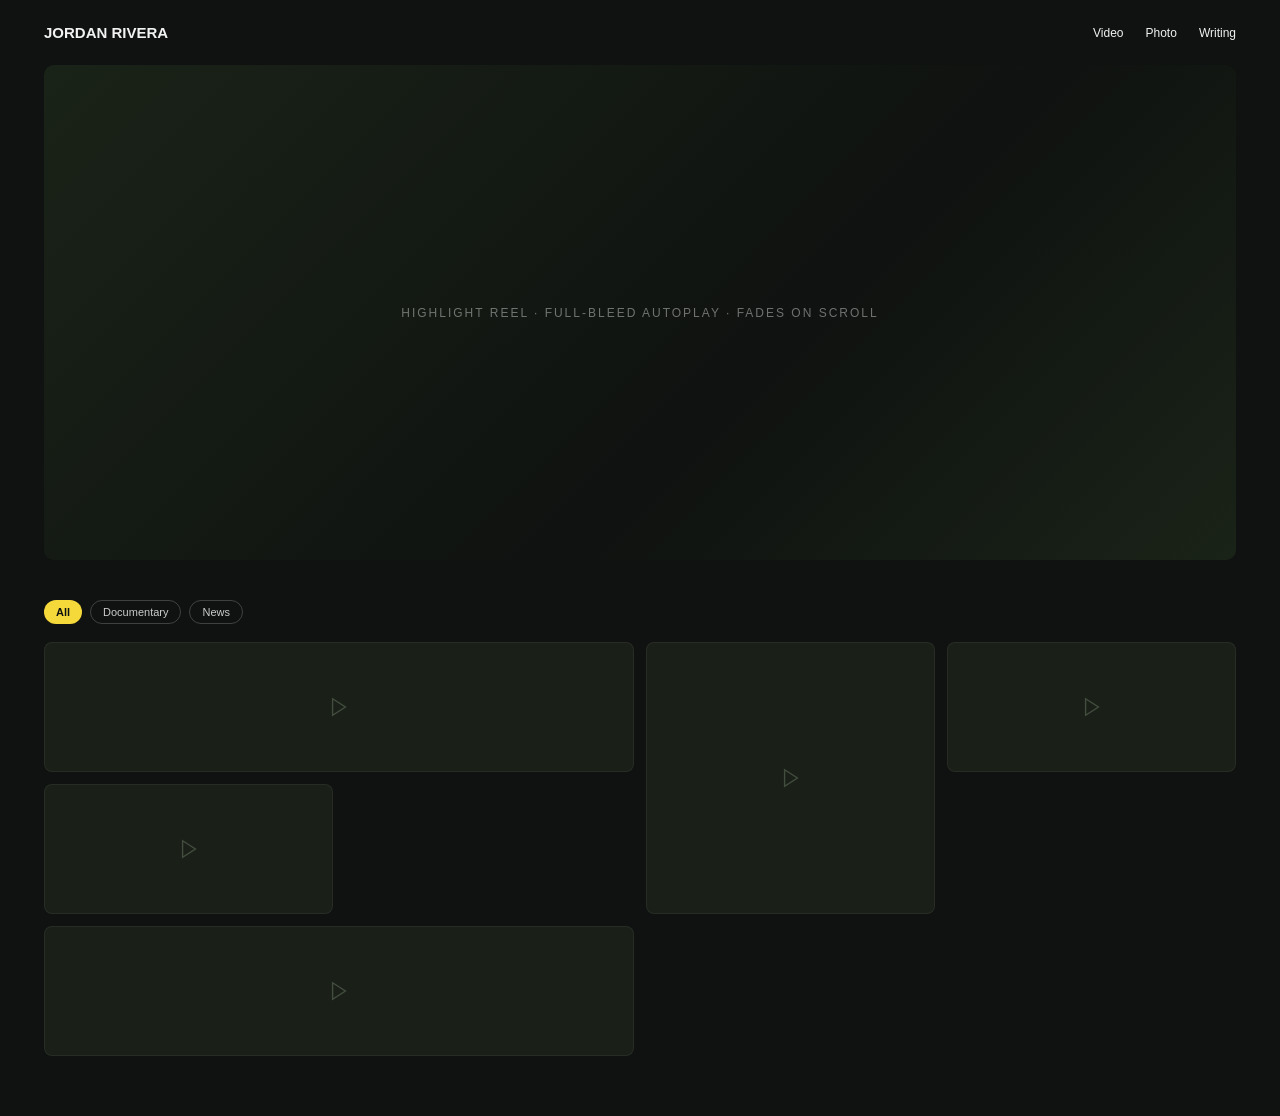
==== video.html @ a4ed3d67 "Initial commit: portfolio site structure with placeholder content" ====
<!DOCTYPE html>
<html lang="en">
<head>
<meta charset="UTF-8">
<meta name="viewport" content="width=device-width, initial-scale=1">
<title>Video — Jordan Rivera</title>
<link rel="stylesheet" href="css/style.css">
</head>
<body class="mode-dark">

  <div class="topbar">
    <a href="index.html" class="logo">JORDAN RIVERA</a>
    <div class="nav">
      <a href="video.html">Video</a>
      <a href="photo.html">Photo</a>
      <a href="writing.html">Writing</a>
    </div>
  </div>

  <!-- REPLACE: full-bleed autoplay highlight reel. Should fade out on scroll
       (see js/main.js) and the actual <video> element should pause once
       scrolled out of view for performance. -->
  <div class="hero-placeholder" id="hero">
    Highlight Reel &middot; full-bleed autoplay &middot; fades on scroll
  </div>

  <!-- REPLACE: filter categories — currently placeholder (Documentary/News).
       Jordan noted more categories will likely be added. -->
  <div class="filters" id="filters">
    <button class="chip active" data-filter="all">All</button>
    <button class="chip" data-filter="documentary">Documentary</button>
    <button class="chip" data-filter="news">News</button>
  </div>

  <!-- REPLACE: real video thumbnails. Each .card should link/embed the actual
       video (YouTube/Vimeo/etc per Jordan's hosting choice per clip).
       Masonry sizing (c1–c5 classes) handles mixed horizontal/vertical clips. -->
  <div class="grid" id="video-grid">
    <div class="card" style="grid-column: span 2; height: 130px;" data-category="documentary">
      <svg viewBox="0 0 24 24" fill="none" stroke="#8fa38a" stroke-width="1.5"><polygon points="5 3 19 12 5 21 5 3"/></svg>
    </div>
    <div class="card" style="grid-row: span 2; height: 272px;" data-category="news">
      <svg viewBox="0 0 24 24" fill="none" stroke="#8fa38a" stroke-width="1.5"><polygon points="5 3 19 12 5 21 5 3"/></svg>
    </div>
    <div class="card" style="height: 130px;" data-category="documentary">
      <svg viewBox="0 0 24 24" fill="none" stroke="#8fa38a" stroke-width="1.5"><polygon points="5 3 19 12 5 21 5 3"/></svg>
    </div>
    <div class="card" style="height: 130px;" data-category="news">
      <svg viewBox="0 0 24 24" fill="none" stroke="#8fa38a" stroke-width="1.5"><polygon points="5 3 19 12 5 21 5 3"/></svg>
    </div>
    <div class="card" style="grid-column: span 2; height: 130px;" data-category="documentary">
      <svg viewBox="0 0 24 24" fill="none" stroke="#8fa38a" stroke-width="1.5"><polygon points="5 3 19 12 5 21 5 3"/></svg>
    </div>
  </div>

  <div style="height: 60px;"></div>

  <script src="js/main.js"></script>
</body>
</html>
---- css/style.css ----
/* ============================================
   Jordan Rivera — Portfolio Site
   Design system: green landing / dark shell (Video, Photo) / light reading mode (Writing)
   Font: Verdana throughout
   Accent: #F5D93A (lemon-yellow)
   ============================================ */

* { box-sizing: border-box; margin: 0; padding: 0; }

body {
  font-family: Verdana, Geneva, sans-serif;
  min-height: 100vh;
}

/* ---------- page background modes ---------- */
body.mode-landing { background: #304717; }
body.mode-dark     { background: #0F1210; } /* Video, Photo */
body.mode-light    { background: #FAFAF7; } /* Writing */

a { color: inherit; text-decoration: none; }

/* ---------- persistent top nav (Video/Photo/Writing pages) ---------- */
.topbar {
  display: flex;
  justify-content: space-between;
  align-items: center;
  padding: 24px 44px;
}
.topbar .logo { font-weight: 700; font-size: 15px; cursor: pointer; }
.topbar .nav { display: flex; gap: 22px; font-size: 12px; }
.topbar .nav a:hover { text-decoration: underline; }

.mode-dark .topbar  { color: #F2F2F2; }
.mode-light .topbar { color: #1C1F19; }

/* ============================================
   LANDING PAGE
   ============================================ */
.landing {
  min-height: 100vh;
  display: flex;
  align-items: center;
  justify-content: center;
  padding: 60px 20px;
  text-align: center;
}
.landing-inner { max-width: 1000px; width: 100%; }

.name {
  font-weight: 700;
  font-size: 68px;
  color: #F7F7F4;
  letter-spacing: -1.5px;
  line-height: 1;
}
.role {
  font-size: 16px;
  color: rgba(247,247,244,0.7);
  margin-top: 8px;
  margin-bottom: 56px;
}
.homenav {
  display: flex;
  justify-content: center;
  gap: 30px;
  font-size: 14px;
  color: rgba(247,247,244,0.9);
  margin-bottom: 50px;
}
.homenav a:hover { text-decoration: underline; }

.landing-photo {
  width: 300px;
  height: 300px;
  border-radius: 6px;
  background: rgba(255,255,255,0.1);
  display: flex;
  align-items: center;
  justify-content: center;
  margin: 0 auto 48px;
  overflow: hidden;
}
.landing-photo img { width: 100%; height: 100%; object-fit: cover; }
.landing-photo svg { width: 80px; height: 80px; opacity: 0.4; }

.tagline {
  font-weight: 700;
  font-size: 22px;
  color: #F7F7F4;
  max-width: 540px;
  margin: 0 auto 16px;
  line-height: 1.4;
}
.bio {
  font-size: 14px;
  color: rgba(247,247,244,0.85);
  line-height: 1.8;
  max-width: 520px;
  margin: 0 auto 32px;
}
.contact { font-size: 12px; color: rgba(247,247,244,0.5); }

/* ============================================
   VIDEO PAGE
   ============================================ */
.hero-placeholder {
  height: 55vh;
  margin: 0 44px 40px;
  border-radius: 10px;
  background: linear-gradient(135deg, #1a2318, #0F1210 60%, #1a2318);
  display: flex;
  align-items: center;
  justify-content: center;
  color: rgba(255,255,255,0.4);
  font-size: 12px;
  letter-spacing: 2px;
  text-transform: uppercase;
}

.filters { display: flex; gap: 8px; margin: 0 44px 18px; flex-wrap: wrap; }
.chip {
  font-size: 11px;
  padding: 5px 12px;
  border-radius: 14px;
  cursor: pointer;
  background: none;
  font-family: Verdana, sans-serif;
}
.chip.active { background: #F5D93A; color: #0F1210; font-weight: 700; border: none; }
.chip:not(.active) { border: 1px solid rgba(255,255,255,0.2); color: #ccc; }

.grid {
  display: grid;
  grid-template-columns: repeat(4, 1fr);
  gap: 12px;
  margin: 0 44px;
}
.card {
  background: #1A1F17; /* lighter than page bg — required separation from #0F1210 */
  border: 1px solid rgba(255,255,255,0.06);
  border-radius: 8px;
  display: flex;
  align-items: center;
  justify-content: center;
  overflow: hidden;
  cursor: pointer;
}
.card img, .card video { width: 100%; height: 100%; object-fit: cover; }
.card svg { width: 22px; height: 22px; opacity: 0.35; }

/* ============================================
   PHOTO PAGE
   ============================================ */
.slideshow {
  margin: 0 44px 12px;
  position: relative;
  height: 320px;
  border-radius: 10px;
  background: #1A1F17;
  border: 1px solid rgba(255,255,255,0.06);
  display: flex;
  align-items: center;
  justify-content: center;
  overflow: hidden;
}
.slideshow img { width: 100%; height: 100%; object-fit: cover; }
.slideshow-caption {
  position: absolute;
  bottom: 0; left: 0; right: 0;
  padding: 10px 16px;
  background: linear-gradient(transparent, rgba(0,0,0,0.55));
  font-size: 12px;
  color: rgba(255,255,255,0.9);
  text-align: left;
}
.arrow {
  position: absolute;
  top: 50%;
  transform: translateY(-50%);
  width: 36px; height: 36px;
  border-radius: 50%;
  background: rgba(0,0,0,0.4);
  display: flex;
  align-items: center;
  justify-content: center;
  cursor: pointer;
  z-index: 2;
}
.dots { display: flex; justify-content: center; gap: 6px; margin-bottom: 28px; }
.dot { width: 6px; height: 6px; border-radius: 50%; background: rgba(255,255,255,0.25); cursor: pointer; }
.dot.active { background: #F5D93A; }

/* ============================================
   WRITING PAGE
   ============================================ */
.article-list {
  margin: 20px 44px 0;
  border-top: 1px solid #E5E5DE;
}
.article-row {
  padding: 20px 0;
  border-bottom: 1px solid #E5E5DE;
  display: flex;
  justify-content: space-between;
  align-items: flex-start;
  cursor: pointer;
}
.article-title { font-size: 15px; font-weight: 700; color: #1C1F19; display: inline; }
.article-row:hover .article-title { text-decoration: underline; }
.article-icon { display: inline-block; margin-left: 6px; vertical-align: middle; transition: transform 0.15s ease; }
.article-row:hover .article-icon { transform: translate(1px, -1px); }
.article-excerpt { font-size: 12.5px; color: #666; line-height: 1.5; margin-top: 4px; max-width: 460px; }
.article-meta { text-align: right; flex-shrink: 0; margin-left: 20px; }
.article-outlet { font-size: 12px; color: #1C1F19; font-weight: 700; }
.article-date { font-size: 11px; color: #999; margin-top: 2px; }

/* ============================================
   responsive placeholder — real mobile pass deferred
   ============================================ */
@media (max-width: 700px) {
  .grid { grid-template-columns: repeat(2, 1fr); }
  .name { font-size: 44px; }
  .landing-photo { width: 220px; height: 220px; }
}
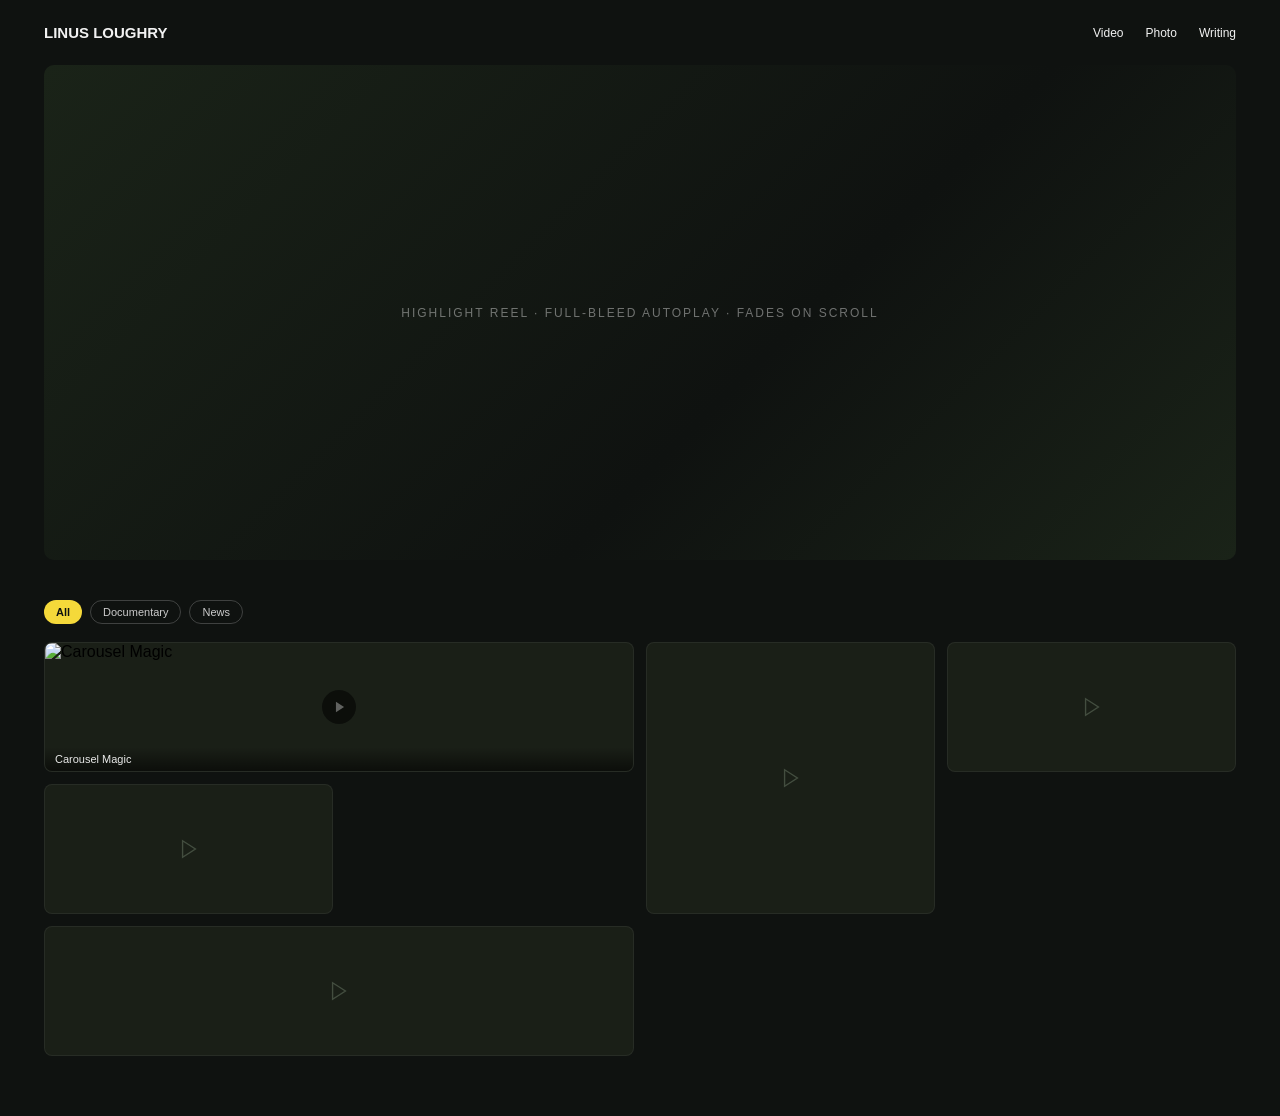
==== commit 1f678960: "Add first real video: Carousel Magic documentary; fix leftover Jordan Rivera placeholder on Video pa" ====
--- a/video.html
+++ b/video.html
@@ -3,13 +3,13 @@
 <head>
 <meta charset="UTF-8">
 <meta name="viewport" content="width=device-width, initial-scale=1">
-<title>Video — Jordan Rivera</title>
+<title>Video — Linus Loughry</title>
 <link rel="stylesheet" href="css/style.css">
 </head>
 <body class="mode-dark">
 
   <div class="topbar">
-    <a href="index.html" class="logo">JORDAN RIVERA</a>
+    <a href="index.html" class="logo">LINUS LOUGHRY</a>
     <div class="nav">
       <a href="video.html">Video</a>
       <a href="photo.html">Photo</a>
@@ -36,9 +36,14 @@
        video (YouTube/Vimeo/etc per Jordan's hosting choice per clip).
        Masonry sizing (c1–c5 classes) handles mixed horizontal/vertical clips. -->
   <div class="grid" id="video-grid">
-    <div class="card" style="grid-column: span 2; height: 130px;" data-category="documentary">
-      <svg viewBox="0 0 24 24" fill="none" stroke="#8fa38a" stroke-width="1.5"><polygon points="5 3 19 12 5 21 5 3"/></svg>
-    </div>
+    <a class="card" href="https://www.youtube.com/watch?v=7Ggc1zDYLsM" target="_blank" rel="noopener"
+       style="grid-column: span 2; height: 130px; position: relative;" data-category="documentary">
+      <img src="https://img.youtube.com/vi/7Ggc1zDYLsM/hqdefault.jpg" alt="Carousel Magic" style="width:100%; height:100%; object-fit:cover;">
+      <div style="position:absolute; top:50%; left:50%; transform:translate(-50%,-50%); width:34px; height:34px; border-radius:50%; background:rgba(0,0,0,0.55); display:flex; align-items:center; justify-content:center;">
+        <svg viewBox="0 0 24 24" fill="white" style="width:14px; height:14px; margin-left:2px;"><polygon points="5 3 19 12 5 21 5 3"/></svg>
+      </div>
+      <div class="slideshow-caption" style="font-size:11px; padding:6px 10px;">Carousel Magic</div>
+    </a>
     <div class="card" style="grid-row: span 2; height: 272px;" data-category="news">
       <svg viewBox="0 0 24 24" fill="none" stroke="#8fa38a" stroke-width="1.5"><polygon points="5 3 19 12 5 21 5 3"/></svg>
     </div>
--- a/css/style.css
+++ b/css/style.css
@@ -56,7 +56,7 @@
 .role {
   font-size: 16px;
   color: rgba(247,247,244,0.7);
-  margin-top: 8px;
+  margin-top: 18px;
   margin-bottom: 56px;
 }
 .homenav {
@@ -70,8 +70,8 @@
 .homenav a:hover { text-decoration: underline; }
 
 .landing-photo {
-  width: 300px;
-  height: 300px;
+  width: 360px;
+  height: 360px;
   border-radius: 6px;
   background: rgba(255,255,255,0.1);
   display: flex;
@@ -83,22 +83,23 @@
 .landing-photo img { width: 100%; height: 100%; object-fit: cover; }
 .landing-photo svg { width: 80px; height: 80px; opacity: 0.4; }
 
-.tagline {
-  font-weight: 700;
-  font-size: 22px;
-  color: #F7F7F4;
+.bio-block {
   max-width: 540px;
-  margin: 0 auto 16px;
-  line-height: 1.4;
-}
-.bio {
-  font-size: 14px;
-  color: rgba(247,247,244,0.85);
+  margin: 0 auto;
+  text-align: left;
+}
+.bio-para {
+  font-size: 15px;
+  color: rgba(247,247,244,0.9);
   line-height: 1.8;
-  max-width: 520px;
-  margin: 0 auto 32px;
-}
-.contact { font-size: 12px; color: rgba(247,247,244,0.5); }
+  margin-bottom: 18px;
+}
+.bio-para:last-child { margin-bottom: 0; }
+.inline-link {
+  color: #F5D93A;
+  text-decoration: underline;
+}
+.inline-link:hover { opacity: 0.8; }
 
 /* ============================================
    VIDEO PAGE
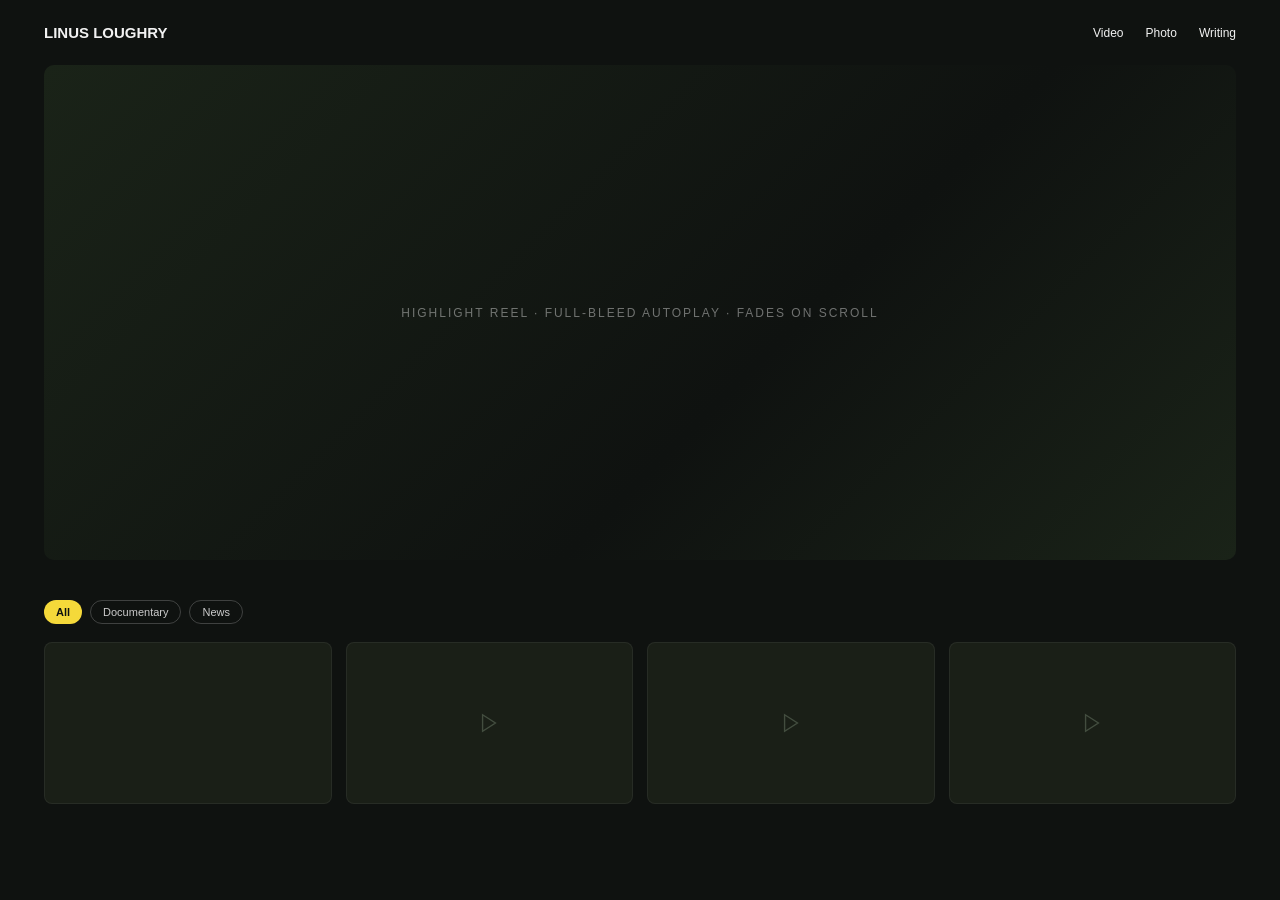
==== commit ac83cebc: "Switch to real inline YouTube embeds with proper aspect-ratio handling, fixing distortion bug" ====
--- a/video.html
+++ b/video.html
@@ -32,29 +32,23 @@
     <button class="chip" data-filter="news">News</button>
   </div>
 
-  <!-- REPLACE: real video thumbnails. Each .card should link/embed the actual
-       video (YouTube/Vimeo/etc per Jordan's hosting choice per clip).
-       Masonry sizing (c1–c5 classes) handles mixed horizontal/vertical clips. -->
+  <!-- REPLACE: real video embeds. Each .card is an inline iframe player
+       (YouTube embed URL: youtube.com/embed/VIDEO_ID). Add inline
+       style="aspect-ratio: 9 / 16" on .card for vertical clips.
+       Non-YouTube clips (Instagram/Facebook originals) should be
+       re-uploaded to YouTube (unlisted is fine) for a consistent player. -->
   <div class="grid" id="video-grid">
-    <a class="card" href="https://www.youtube.com/watch?v=7Ggc1zDYLsM" target="_blank" rel="noopener"
-       style="grid-column: span 2; height: 130px; position: relative;" data-category="documentary">
-      <img src="https://img.youtube.com/vi/7Ggc1zDYLsM/hqdefault.jpg" alt="Carousel Magic" style="width:100%; height:100%; object-fit:cover;">
-      <div style="position:absolute; top:50%; left:50%; transform:translate(-50%,-50%); width:34px; height:34px; border-radius:50%; background:rgba(0,0,0,0.55); display:flex; align-items:center; justify-content:center;">
-        <svg viewBox="0 0 24 24" fill="white" style="width:14px; height:14px; margin-left:2px;"><polygon points="5 3 19 12 5 21 5 3"/></svg>
-      </div>
-      <div class="slideshow-caption" style="font-size:11px; padding:6px 10px;">Carousel Magic</div>
-    </a>
-    <div class="card" style="grid-row: span 2; height: 272px;" data-category="news">
-      <svg viewBox="0 0 24 24" fill="none" stroke="#8fa38a" stroke-width="1.5"><polygon points="5 3 19 12 5 21 5 3"/></svg>
+    <div class="card" data-category="documentary">
+      <iframe src="https://www.youtube.com/embed/7Ggc1zDYLsM" title="Carousel Magic" allow="accelerometer; autoplay; clipboard-write; encrypted-media; gyroscope; picture-in-picture; web-share" allowfullscreen></iframe>
     </div>
-    <div class="card" style="height: 130px;" data-category="documentary">
-      <svg viewBox="0 0 24 24" fill="none" stroke="#8fa38a" stroke-width="1.5"><polygon points="5 3 19 12 5 21 5 3"/></svg>
+    <div class="card" data-category="news">
+      <svg viewBox="0 0 24 24" fill="none" stroke="#8fa38a" stroke-width="1.5" style="position:absolute; top:50%; left:50%; transform:translate(-50%,-50%);"><polygon points="5 3 19 12 5 21 5 3"/></svg>
     </div>
-    <div class="card" style="height: 130px;" data-category="news">
-      <svg viewBox="0 0 24 24" fill="none" stroke="#8fa38a" stroke-width="1.5"><polygon points="5 3 19 12 5 21 5 3"/></svg>
+    <div class="card" data-category="documentary">
+      <svg viewBox="0 0 24 24" fill="none" stroke="#8fa38a" stroke-width="1.5" style="position:absolute; top:50%; left:50%; transform:translate(-50%,-50%);"><polygon points="5 3 19 12 5 21 5 3"/></svg>
     </div>
-    <div class="card" style="grid-column: span 2; height: 130px;" data-category="documentary">
-      <svg viewBox="0 0 24 24" fill="none" stroke="#8fa38a" stroke-width="1.5"><polygon points="5 3 19 12 5 21 5 3"/></svg>
+    <div class="card" data-category="news">
+      <svg viewBox="0 0 24 24" fill="none" stroke="#8fa38a" stroke-width="1.5" style="position:absolute; top:50%; left:50%; transform:translate(-50%,-50%);"><polygon points="5 3 19 12 5 21 5 3"/></svg>
     </div>
   </div>
 
--- a/css/style.css
+++ b/css/style.css
@@ -132,21 +132,25 @@
 
 .grid {
   display: grid;
-  grid-template-columns: repeat(4, 1fr);
-  gap: 12px;
+  grid-template-columns: repeat(auto-fill, minmax(240px, 1fr));
+  gap: 14px;
   margin: 0 44px;
 }
 .card {
   background: #1A1F17; /* lighter than page bg — required separation from #0F1210 */
   border: 1px solid rgba(255,255,255,0.06);
   border-radius: 8px;
-  display: flex;
-  align-items: center;
-  justify-content: center;
   overflow: hidden;
-  cursor: pointer;
-}
-.card img, .card video { width: 100%; height: 100%; object-fit: cover; }
+  position: relative;
+  aspect-ratio: 16 / 9; /* default horizontal; set aspect-ratio: 9/16 inline for vertical clips */
+}
+.card iframe {
+  position: absolute;
+  top: 0; left: 0;
+  width: 100%; height: 100%;
+  border: none;
+}
+.card img { width: 100%; height: 100%; object-fit: cover; display: block; }
 .card svg { width: 22px; height: 22px; opacity: 0.35; }
 
 /* ============================================
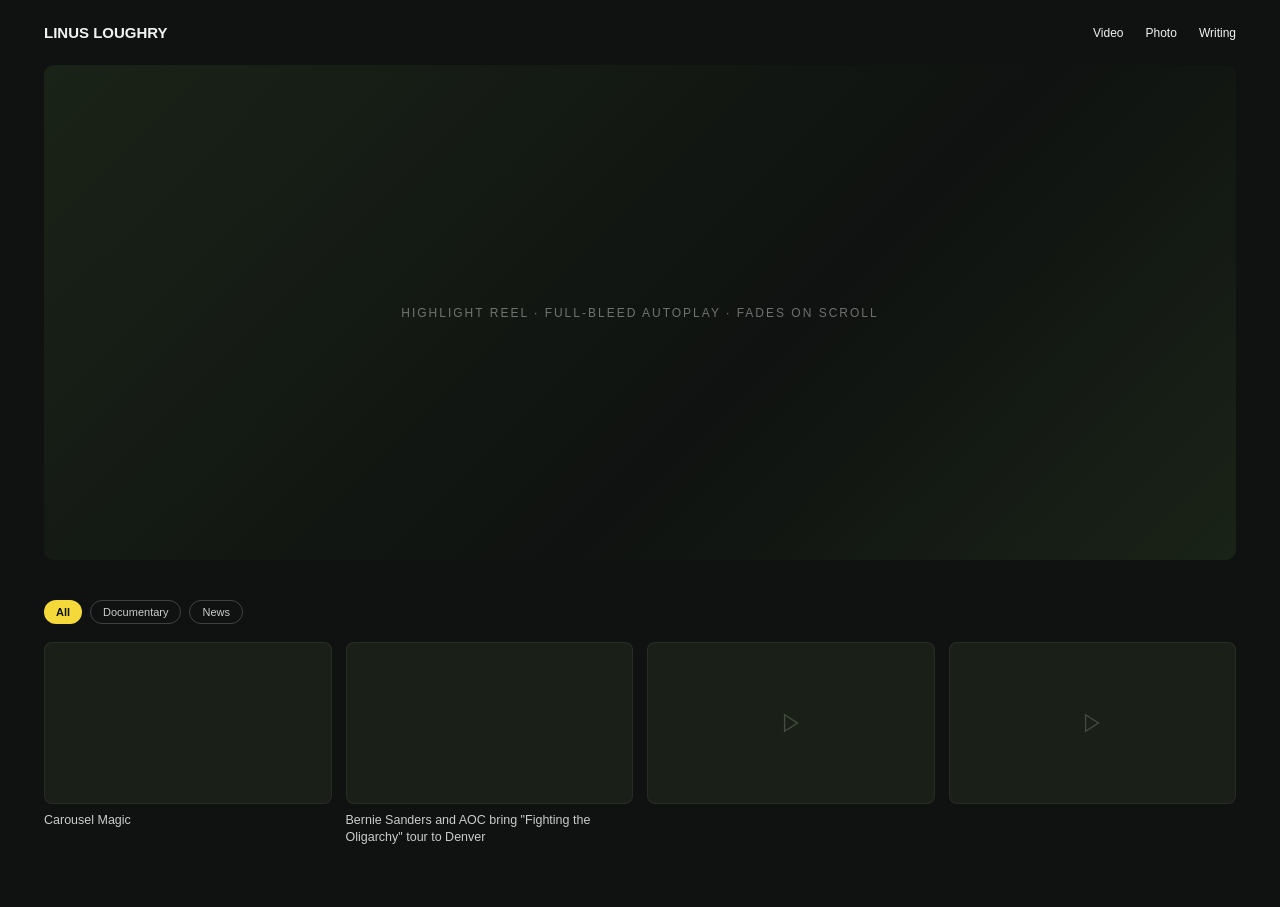
==== commit fabe4dd3: "Add Bernie/AOC rally video, add title captions under each video, fix filter JS to match new structur" ====
--- a/video.html
+++ b/video.html
@@ -38,17 +38,27 @@
        Non-YouTube clips (Instagram/Facebook originals) should be
        re-uploaded to YouTube (unlisted is fine) for a consistent player. -->
   <div class="grid" id="video-grid">
-    <div class="card" data-category="documentary">
-      <iframe src="https://www.youtube.com/embed/7Ggc1zDYLsM" title="Carousel Magic" allow="accelerometer; autoplay; clipboard-write; encrypted-media; gyroscope; picture-in-picture; web-share" allowfullscreen></iframe>
+    <div class="video-item" data-category="documentary">
+      <div class="card">
+        <iframe src="https://www.youtube.com/embed/7Ggc1zDYLsM" title="Carousel Magic" allow="accelerometer; autoplay; clipboard-write; encrypted-media; gyroscope; picture-in-picture; web-share" allowfullscreen></iframe>
+      </div>
+      <div class="video-title">Carousel Magic</div>
     </div>
-    <div class="card" data-category="news">
-      <svg viewBox="0 0 24 24" fill="none" stroke="#8fa38a" stroke-width="1.5" style="position:absolute; top:50%; left:50%; transform:translate(-50%,-50%);"><polygon points="5 3 19 12 5 21 5 3"/></svg>
+    <div class="video-item" data-category="news">
+      <div class="card">
+        <iframe src="https://www.youtube.com/embed/lTkDrncjh-o" title="Bernie Sanders and AOC bring Fighting the Oligarchy tour to Denver" allow="accelerometer; autoplay; clipboard-write; encrypted-media; gyroscope; picture-in-picture; web-share" allowfullscreen></iframe>
+      </div>
+      <div class="video-title">Bernie Sanders and AOC bring "Fighting the Oligarchy" tour to Denver</div>
     </div>
-    <div class="card" data-category="documentary">
-      <svg viewBox="0 0 24 24" fill="none" stroke="#8fa38a" stroke-width="1.5" style="position:absolute; top:50%; left:50%; transform:translate(-50%,-50%);"><polygon points="5 3 19 12 5 21 5 3"/></svg>
+    <div class="video-item" data-category="documentary">
+      <div class="card">
+        <svg viewBox="0 0 24 24" fill="none" stroke="#8fa38a" stroke-width="1.5" style="position:absolute; top:50%; left:50%; transform:translate(-50%,-50%);"><polygon points="5 3 19 12 5 21 5 3"/></svg>
+      </div>
     </div>
-    <div class="card" data-category="news">
-      <svg viewBox="0 0 24 24" fill="none" stroke="#8fa38a" stroke-width="1.5" style="position:absolute; top:50%; left:50%; transform:translate(-50%,-50%);"><polygon points="5 3 19 12 5 21 5 3"/></svg>
+    <div class="video-item" data-category="news">
+      <div class="card">
+        <svg viewBox="0 0 24 24" fill="none" stroke="#8fa38a" stroke-width="1.5" style="position:absolute; top:50%; left:50%; transform:translate(-50%,-50%);"><polygon points="5 3 19 12 5 21 5 3"/></svg>
+      </div>
     </div>
   </div>
 
--- a/css/style.css
+++ b/css/style.css
@@ -152,6 +152,8 @@
 }
 .card img { width: 100%; height: 100%; object-fit: cover; display: block; }
 .card svg { width: 22px; height: 22px; opacity: 0.35; }
+.video-item { display: flex; flex-direction: column; gap: 8px; }
+.video-title { font-size: 12.5px; color: #ccc; line-height: 1.4; }
 
 /* ============================================
    PHOTO PAGE
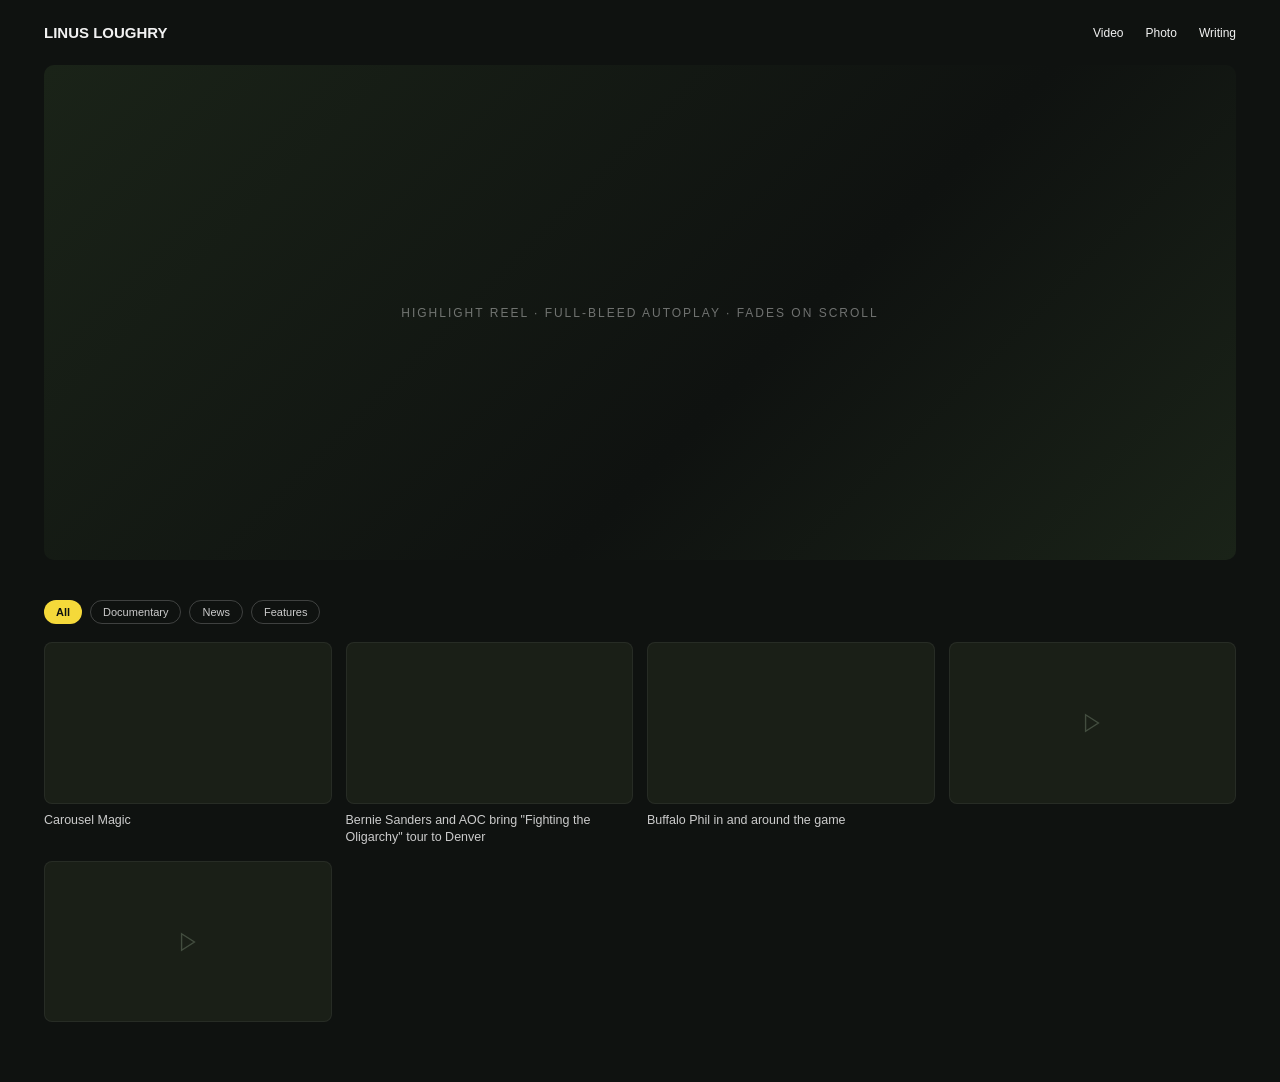
==== commit ff1c6da9: "Add Buffalo Phil video, introduce Features filter category" ====
--- a/video.html
+++ b/video.html
@@ -30,6 +30,7 @@
     <button class="chip active" data-filter="all">All</button>
     <button class="chip" data-filter="documentary">Documentary</button>
     <button class="chip" data-filter="news">News</button>
+    <button class="chip" data-filter="features">Features</button>
   </div>
 
   <!-- REPLACE: real video embeds. Each .card is an inline iframe player
@@ -50,6 +51,12 @@
       </div>
       <div class="video-title">Bernie Sanders and AOC bring "Fighting the Oligarchy" tour to Denver</div>
     </div>
+    <div class="video-item" data-category="features">
+      <div class="card">
+        <iframe src="https://www.youtube.com/embed/ze2K-OOY7-Y" title="Buffalo Phil in and around the game" allow="accelerometer; autoplay; clipboard-write; encrypted-media; gyroscope; picture-in-picture; web-share" allowfullscreen></iframe>
+      </div>
+      <div class="video-title">Buffalo Phil in and around the game</div>
+    </div>
     <div class="video-item" data-category="documentary">
       <div class="card">
         <svg viewBox="0 0 24 24" fill="none" stroke="#8fa38a" stroke-width="1.5" style="position:absolute; top:50%; left:50%; transform:translate(-50%,-50%);"><polygon points="5 3 19 12 5 21 5 3"/></svg>
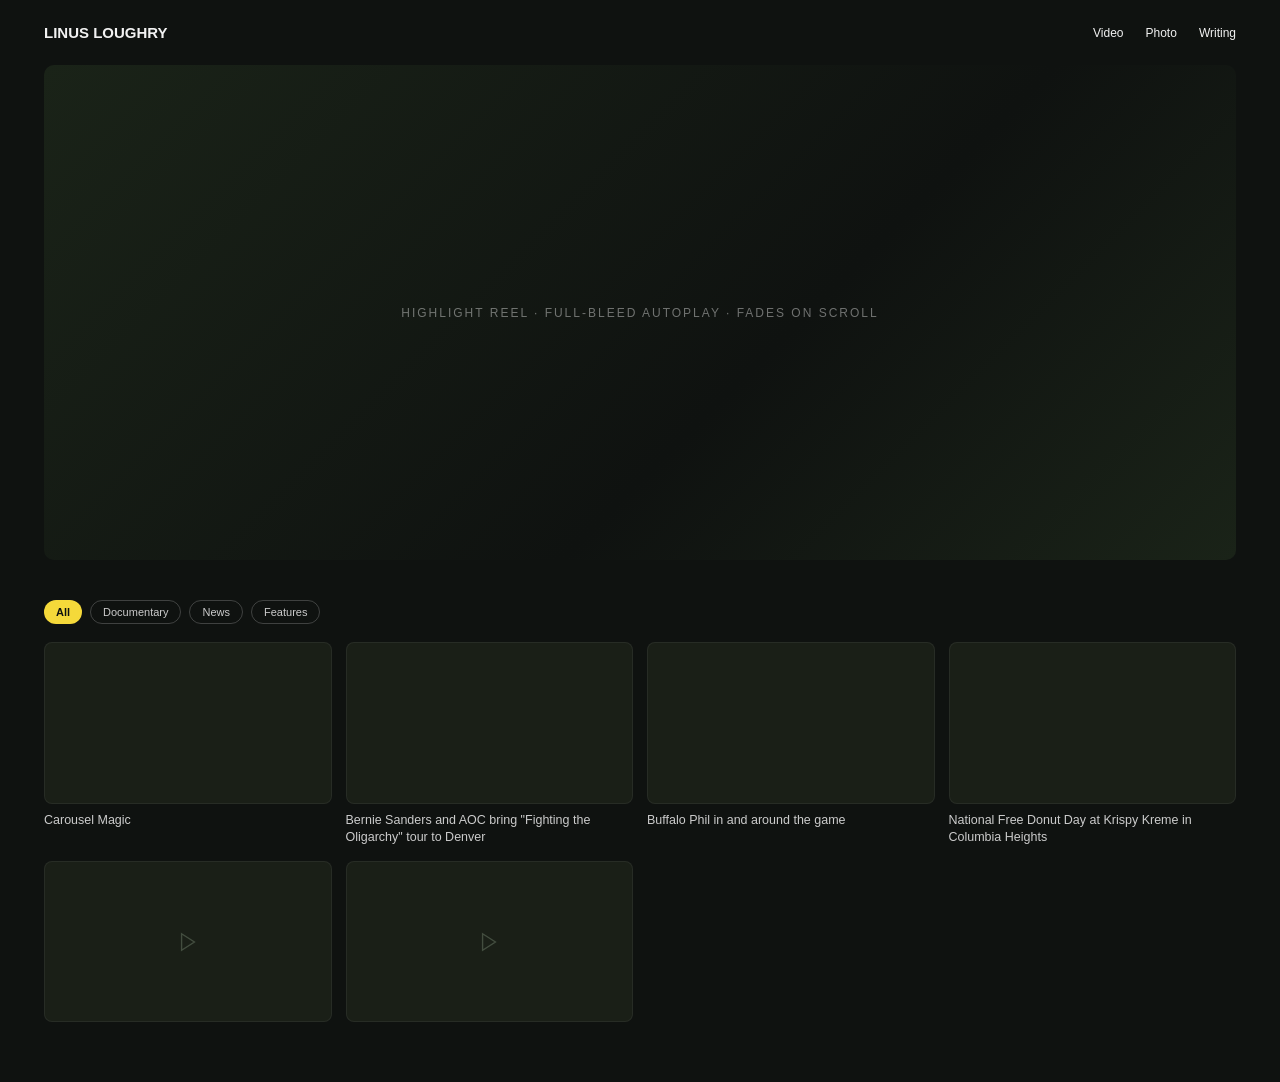
==== commit fddc0115: "Add Krispy Kreme National Donut Day video" ====
--- a/video.html
+++ b/video.html
@@ -57,6 +57,12 @@
       </div>
       <div class="video-title">Buffalo Phil in and around the game</div>
     </div>
+    <div class="video-item" data-category="features">
+      <div class="card">
+        <iframe src="https://www.youtube.com/embed/jKBE-F0_Y7Y" title="National Free Donut Day at Krispy Kreme in Columbia Heights" allow="accelerometer; autoplay; clipboard-write; encrypted-media; gyroscope; picture-in-picture; web-share" allowfullscreen></iframe>
+      </div>
+      <div class="video-title">National Free Donut Day at Krispy Kreme in Columbia Heights</div>
+    </div>
     <div class="video-item" data-category="documentary">
       <div class="card">
         <svg viewBox="0 0 24 24" fill="none" stroke="#8fa38a" stroke-width="1.5" style="position:absolute; top:50%; left:50%; transform:translate(-50%,-50%);"><polygon points="5 3 19 12 5 21 5 3"/></svg>
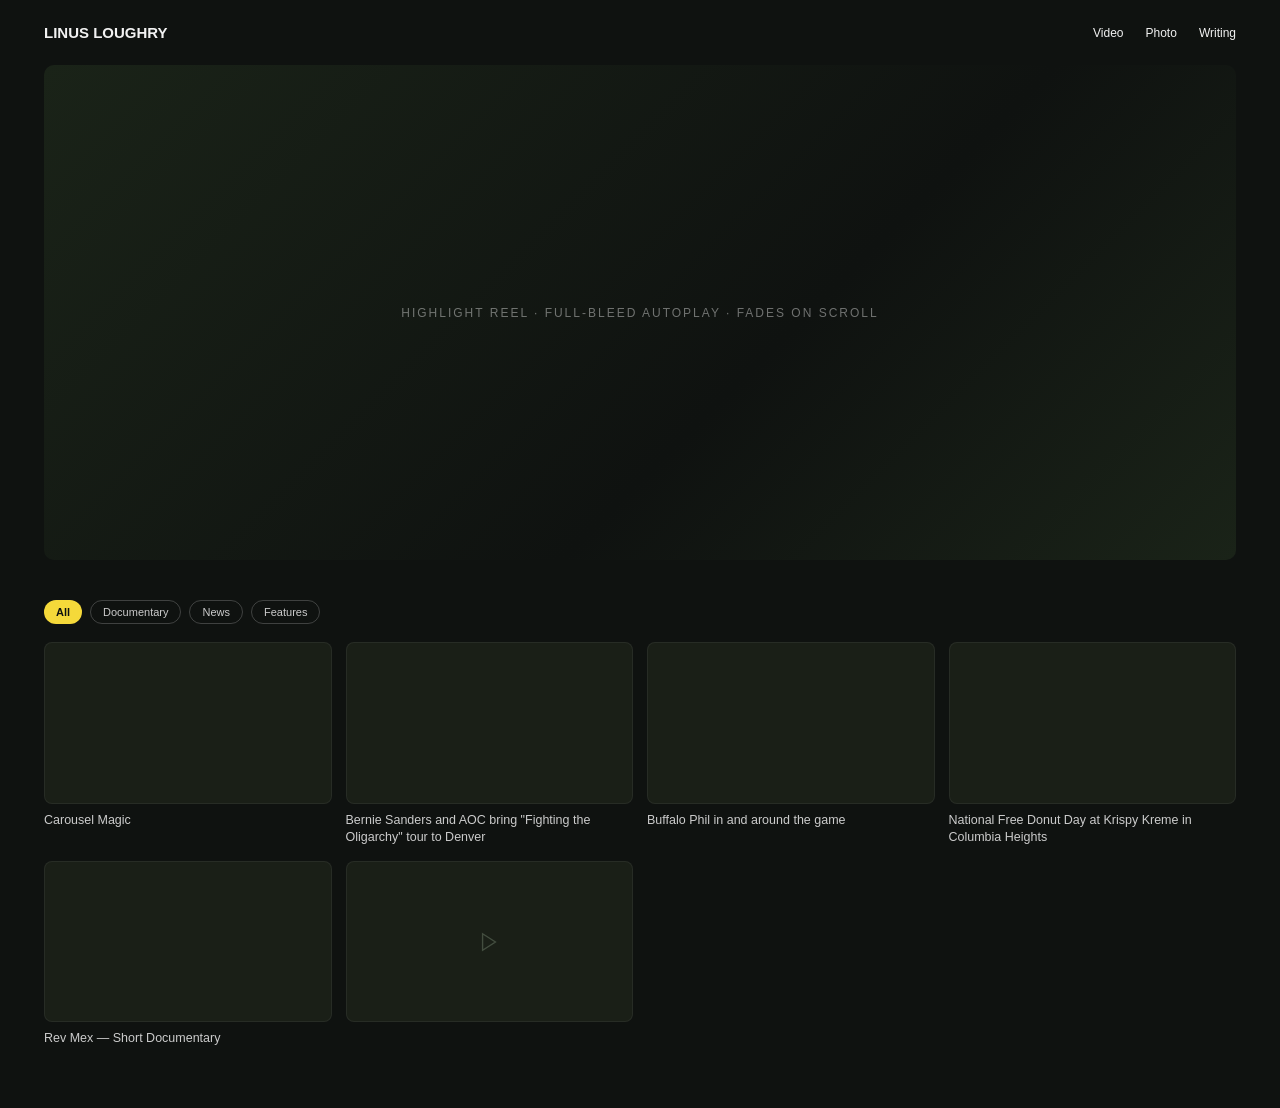
==== commit 507c18b8: "Add Rev Mex short documentary" ====
--- a/video.html
+++ b/video.html
@@ -65,8 +65,9 @@
     </div>
     <div class="video-item" data-category="documentary">
       <div class="card">
-        <svg viewBox="0 0 24 24" fill="none" stroke="#8fa38a" stroke-width="1.5" style="position:absolute; top:50%; left:50%; transform:translate(-50%,-50%);"><polygon points="5 3 19 12 5 21 5 3"/></svg>
+        <iframe src="https://www.youtube.com/embed/NOhCbjt63CU" title="Rev Mex - Short Documentary" allow="accelerometer; autoplay; clipboard-write; encrypted-media; gyroscope; picture-in-picture; web-share" allowfullscreen></iframe>
       </div>
+      <div class="video-title">Rev Mex — Short Documentary</div>
     </div>
     <div class="video-item" data-category="news">
       <div class="card">
